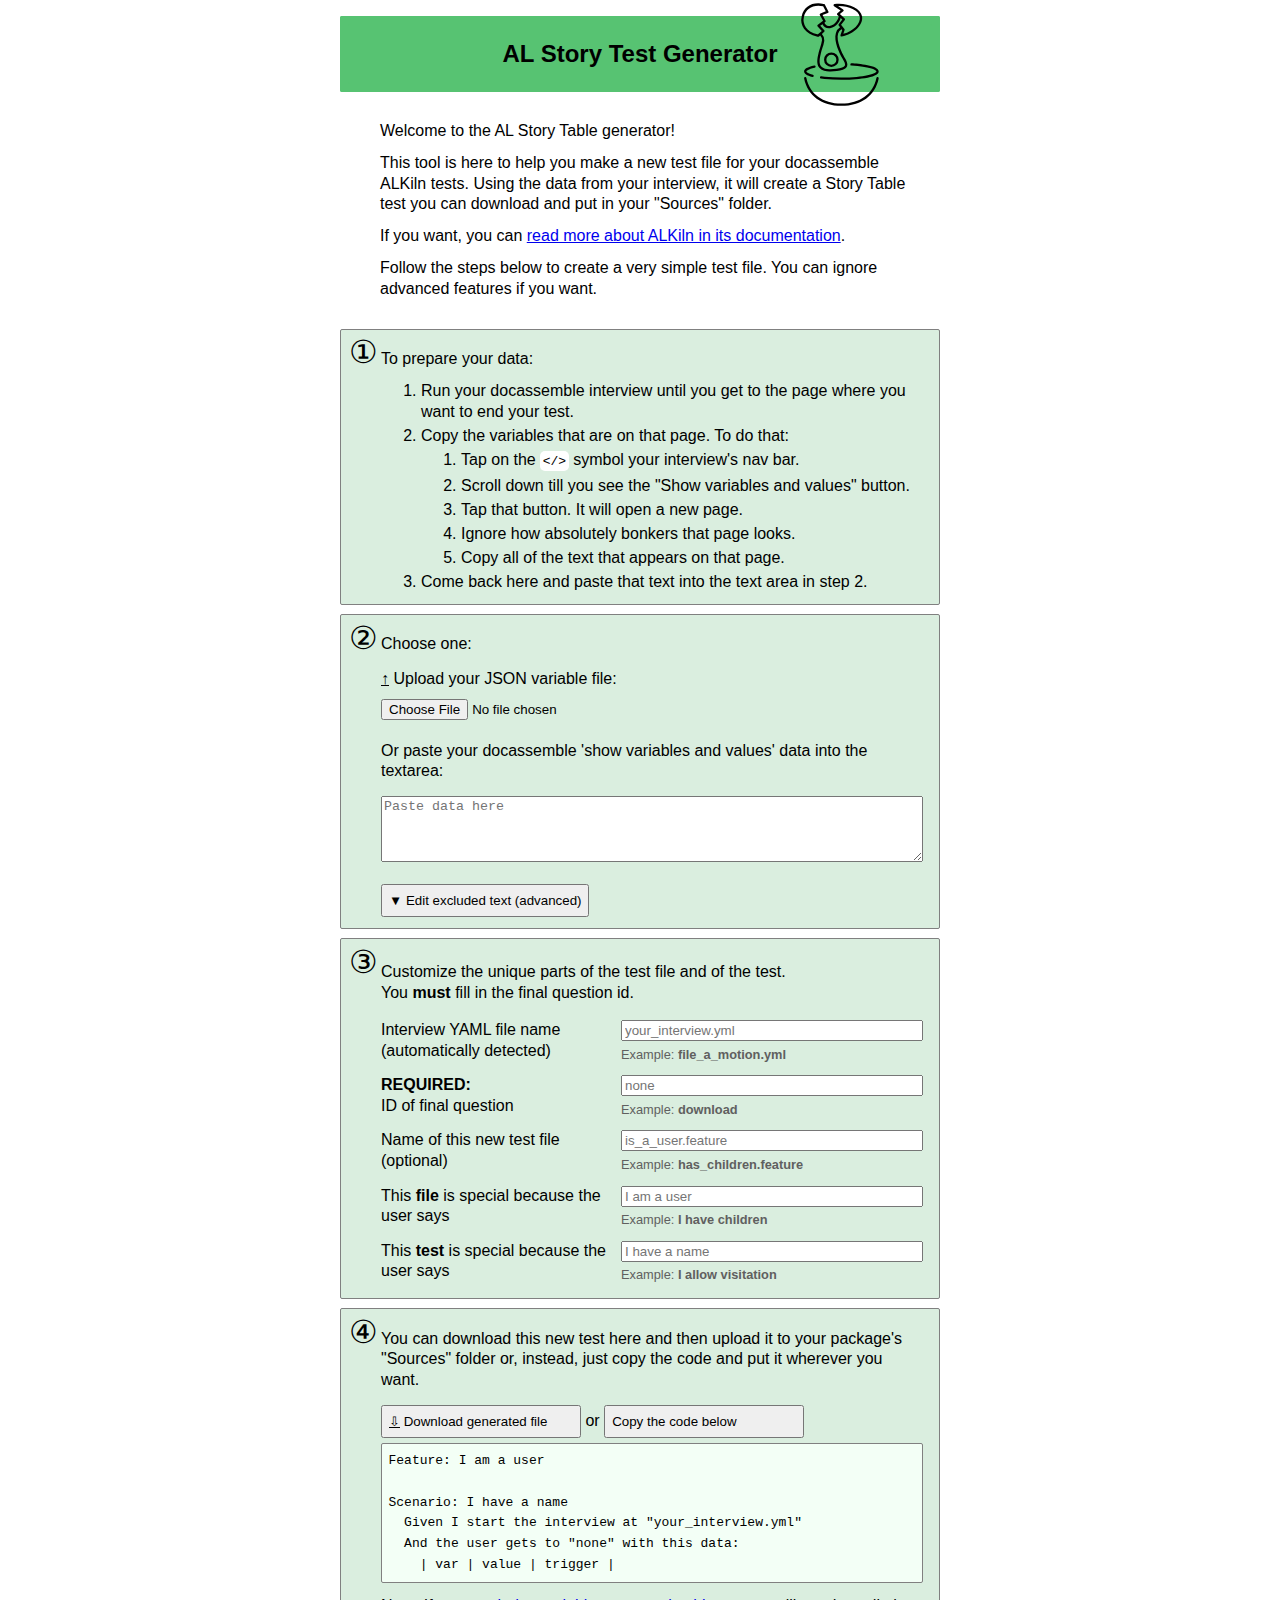
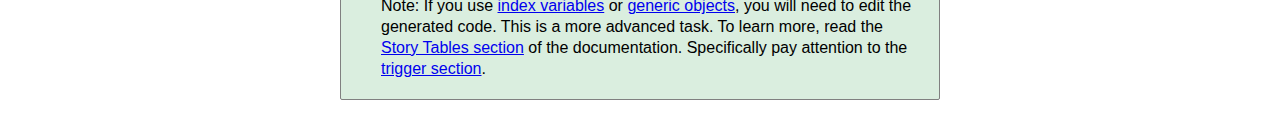
==== index.html @ b329d1fe "Improve error appearance, instructions, tweak styles" ====
<!DOCTYPE html>
<html>
<head>
  <title>AL Story Test Generator</title>
  <link rel="stylesheet" type="text/css" href="styles.css" media="screen" />
</head>
<body>
  <header>
    <h2><span>AL Story Test Generator<img class="icon" src="noun_dough_3639378.svg"></span></h2>
  </header>

  <div class="main">
    <section id="intro">
      <p>
        Welcome to the AL Story Table generator!
      </p>
      <p>
        This tool is here to help you make a new test file for your docassemble ALKiln tests. Using the data from your interview, it will create a Story Table test you can download and put in your "Sources" folder.
      </p>
      <p>
        If you want, you can <a href="https://suffolklitlab.org/docassemble-AssemblyLine-documentation/docs/alkiln">read more about ALKiln in its documentation</a>.
      </p>

      <p>
        Follow the steps below to create a very simple test file. You can ignore advanced features if you want.
      </p>
    </section>

    <!--
      https://altcodeunicode.com/alt-codes-circled-number-letter-symbols-enclosed-alphanumerics/
      ①
      ②
      ③
      ④
      ⑤
      ⑥
      ⑦
      ⑧
      ⑨
     -->

    <section id="prep">
      <span class="step_number" alt="Step 1">①</span>

      <p>To prepare your data:</p>
      <ol>
        <li>Run your docassemble interview until you get to the page where you want to end your test.</li>
        <li>Copy the variables that are on that page. To do that:
          <ol>
            <li>Tap on the <code>&lt;/></code> symbol your interview's nav bar.</li>
            <li>Scroll down till you see the "Show variables and values" button.</li>
            <li>Tap that button. It will open a new page.</li>
            <li>Ignore how absolutely bonkers that page looks.</li>
            <li>Copy all of the text that appears on that page.</li>
          </ol>
        </li>
        <li>Come back here and paste that text into the text area in step 2.</li>
      </ol>
    </section>

    <section id="data_container">
      <span class="step_number" alt="Step 1">②</span>

      <p>Choose one:</p>
      <p>
        <label for="var_data_upload"><span class="upload_icon">&#8593;</span> Upload your JSON variable file:</label>
        <p id="upload_input">
          <input id="var_data_upload" name="var_data_upload" type="file"/>
        </p>
      </p>
      <p>
        Or paste your docassemble 'show variables and values' data into the textarea:
      </p>
      <div id="data_error_container" class="hidden">
        <p>
          <img src="noun_Error_3671601.svg" class="icon small error">
          <span>There was an error in your interview data:</span>
          <span id="data_error_output" class="error_output"></span>
        </p>
        <p>
          <span>Try using a </span><a href="https://jsonlint.com/?code=">JSON validator</a><span> on your JSON code.</span>
        </p>
      </div>

      <textarea id="da_data" placeholder="Paste data here" rows="4"></textarea>

      <!-- <button class="toggler" for="options_container">▼ Edit test options</button> -->

      <button id="toggle_exclude" class="toggler" for="ignore_container">▼ Edit excluded text (advanced)</button>
      <div id="ignore_container" class="togglee collapsed">

        <!-- If we find users want it, offer them this fine-grained detail -->
        <!-- <div id="ignore_keys"></div> -->

        <div id="ignore_anywhere_container" display="none">
          <p>Customize the list of text that will cause a row in the table to be excluded. The text might be anywhere in the variable name or in the value.</p>
          <p><label for="exclude_upload"><span class="upload_icon">&#8593;</span> Upload a custom JSON list:</label> <input id="exclude_upload" name="exclude_upload" type="file"/></p>
          <p>Or edit the textarea below</p>
          <button id="reset_ignore">
            <!-- <span class="close_icon">ⓧ</span> -->
            <span>Reset excluded text</span>
          </button>
          <div id="ignored_error_output" class="error_output"></div>
          <textarea id="ignore_anywhere_in_var_name" name="" cols="" rows=""></textarea>
        </div>

        <br/>
        <div>Automatically excluded keys:</div>
        <pre id="auto_excluded_keys_only"></pre>

      </div>
    </section>

    <section id="custom_values_container">

      <span class="step_number" alt="Step 2">③</span>

      <div>
        <p>
          Customize the unique parts of the test file and of the test.<br/>
          You <strong>must</strong> fill in the final question id.
        </p>

        <div class="one_line_field_container">
          <label for="yaml_file_name">Interview YAML file name</br>(automatically detected)</label>
          <div>
            <input id="yaml_file_name" type="text" name="yaml_file_name" placeholder="your_interview.yml">
            <div class="example">Example: <strong>file_a_motion.yml</strong></div>
          </div>
        </div>

        <div class="one_line_field_container">
          <label for="question_id"><strong>REQUIRED:</strong></br>ID of final question</label>
          <div>
            <input id="question_id" type="text" name="question_id" placeholder="none">
            <div class="example">Example: <strong>download</strong></div>
          </div>
        </div>

        <div class="one_line_field_container">
          <label for="new_file_name">Name of this new test file<br/>(optional)</label>
          <div>
            <input id="new_file_name" type="text" name="new_file_name" placeholder="is_a_user.feature">
            <div class="example">Example: <strong>has_children.feature</strong></div>
          </div>
        </div>

        <div class="one_line_field_container">
          <label for="feature_description">This <strong>file</strong> is special because the user says</label>
          <div>
            <input id="feature_description" type="text" name="feature_description" placeholder="I am a user">
            <div class="example">Example: <strong>I have children</strong></div>
          </div>
        </div>

        <div class="one_line_field_container">
          <label for="scenario_description">This <strong>test</strong> is special because the user says</label>
          <div>
            <input id="scenario_description" type="text" name="scenario_description" placeholder="I have a name">
            <div class="example">Example: <strong>I allow visitation</strong></div>
          </div>
        </div>

      </div>

    </section>

    <section id="output_container">

      <span class="step_number" alt="Step 3">④</span>

      <p>
        You can download this new test here and then upload it to your package's "Sources" folder or, instead, just copy the code and put it wherever you want.
      </p>

      <button><a id="download_test_file" download="tests.feature"><span class="download_icon">&#8681;</span> Download generated file</a></button>
      <span>or</span>
      <button id="copy_scenario">Copy the code below</button>
      <pre id="scenario"></pre>

      <p>
        Note: If you use <a href="https://docassemble.org/docs/fields.html#index%20variables">index variables</a> or <a href="https://docassemble.org/docs/fields.html#generic">generic objects</a>, you will need to edit the generated code. This is a more advanced task. To learn more, read the <a href="https://suffolklitlab.org/docassemble-AssemblyLine-documentation/docs/alkiln/#story-tables">Story Tables section</a> of the documentation. Specifically pay attention to the <a href="https://suffolklitlab.org/docassemble-AssemblyLine-documentation/docs/alkiln/#trigger">trigger section</a>.
      </p>
    </section>
  </div>

  <script type="text/javascript" src="exclude.js"></script>
  <script type="text/javascript" src="generate.js"></script>
</body>
</html>
---- styles.css ----
* {
  width: 100%;
  box-sizing: border-box;
  margin: .2em 0;
}

body {
  padding: .3em 1em;
  font-family: Helvetica;
  font-weight: lighter;
  text-align: center;
}

p {
  margin: 0 0 0.7em;
}

button {
  width: 15em;
  height: 2.5em;
}

header {
  background-color: #57c372;
  max-width: 600px;
  margin: 0 auto;
  border-radius: 2px;
  position: relative;
  z-index: 1;
}

/* Border outlines interfere with icon */
header:before {
  background-color: #57c372;
  content: "";
  position: absolute;
  z-index: -1;
  top: 0;
  left: 0;
  right: 0;
  bottom: 0;
  /* border: 2px solid #000000; */
  border-radius: 2px;
}

header:after {
  background-color: #57c372;
  content: "";
  position: absolute;
  z-index: -1;
  top: .5em;
  left: .5em;
  right: .5em;
  bottom: .5em;
  /* border: 2px solid #000000; */
  border-radius: 2px;
}


header, header * {
  width: unset;
  position: relative;
}

header h2 {
  padding: 1em;
}

header .icon {
  height: 6em;
  position: absolute;
  top: -2em;
  right: -5em;
}

section {
  position: relative;
  background-color: #daeedf;
  border: 1px solid gray;
  border-radius: 2px;
  margin: 0 auto;
  margin-bottom: .6em;
  padding: 1.2em 1em .5em 2.5em;
  max-width: 600px;
  text-align: left;
}

section:first-child {
  margin-top: .6em;
}

/* Helvetica doesn't have great line-height spacing */
p, div {
  line-height: 1.3em;
}

strong {
  font-weight: bold;
}

code {
  background: white;
  padding: .2em;
  border-radius: 5px;
}

#intro {
  background: transparent;
  border-style: none;
}

.step_number {
  font-size: 2rem;
  line-height: 2rem;
  position: absolute;
  top: 0;
  left: .5rem;
}

.icon.small {
  width: 1.2em;
  display: inline;
  position: relative;
  top: .5em;
  margin: 0;
}

#resources {
  background-color: unset;
  border: unset;
  padding: 0;
}

#resources p {
  margin: 0 0 0.3em;
}

#upload_input {
  margin-top: -.5em;
  margin-bottom: 1.1em;
}

#feature, #scenario {
  background-color: #f3fff6;
  font-family: monospace;
  border: 1px solid gray;
  border-radius: 2px;
  padding: 0.5em;
  margin-bottom: 1em;
}

#toggle_exclude {
  margin-top: 1em;
  width: fit-content;
}

#auto_excluded_keys_only {
  font-family: monospace;
}

.togglee {
  overflow: hidden;
  height: 0;
  margin: 0;
}

.expanded {
  height: fit-content;
  transition: height 70ms ease-out;
  margin: initial;
}

.message {
  position: absolute;
  top: -1em;
  left: 0;
}

#data_error_container {
  border: 1px solid red;
  padding: 0 .2em;
  border-radius: 2px;
}

.error_output {
  color: red;
}

.icon.error {
  filter: brightness(0) saturate(100%) invert(29%) sepia(86%) saturate(5309%) hue-rotate(0deg) brightness(99%) contrast(109%);
}

.ok, .hidden {
  display: none;
}

label, input {
  display: inline-block;
  width: fit-content;
}

.one_line_field_container {
  width: 100%;
  display: table;
}

#custom_values_container input {
  width: 100%;
  display: table-cell;
}

#custom_values_container label {
  width: 15em;
  display: table-cell;
}

.example {
  font-size: 0.8em;
  color: #606060;
}

#ignore_anywhere_container { position: relative; }

button {
  color: black;
  text-align: left;
}
button a {
  text-decoration: none;
  color: inherit;
}
button[disabled] {
  pointer-events: none;
  color: gray;
}

.download_icon, .upload_icon { text-decoration: underline;  }

/*#reset_ignore {
  display: flex;
  align-items: center;
}

#reset_ignore span {
  flex-grow: 0;
}

.close_icon {
  fon*/t-size: 1.5em;
}
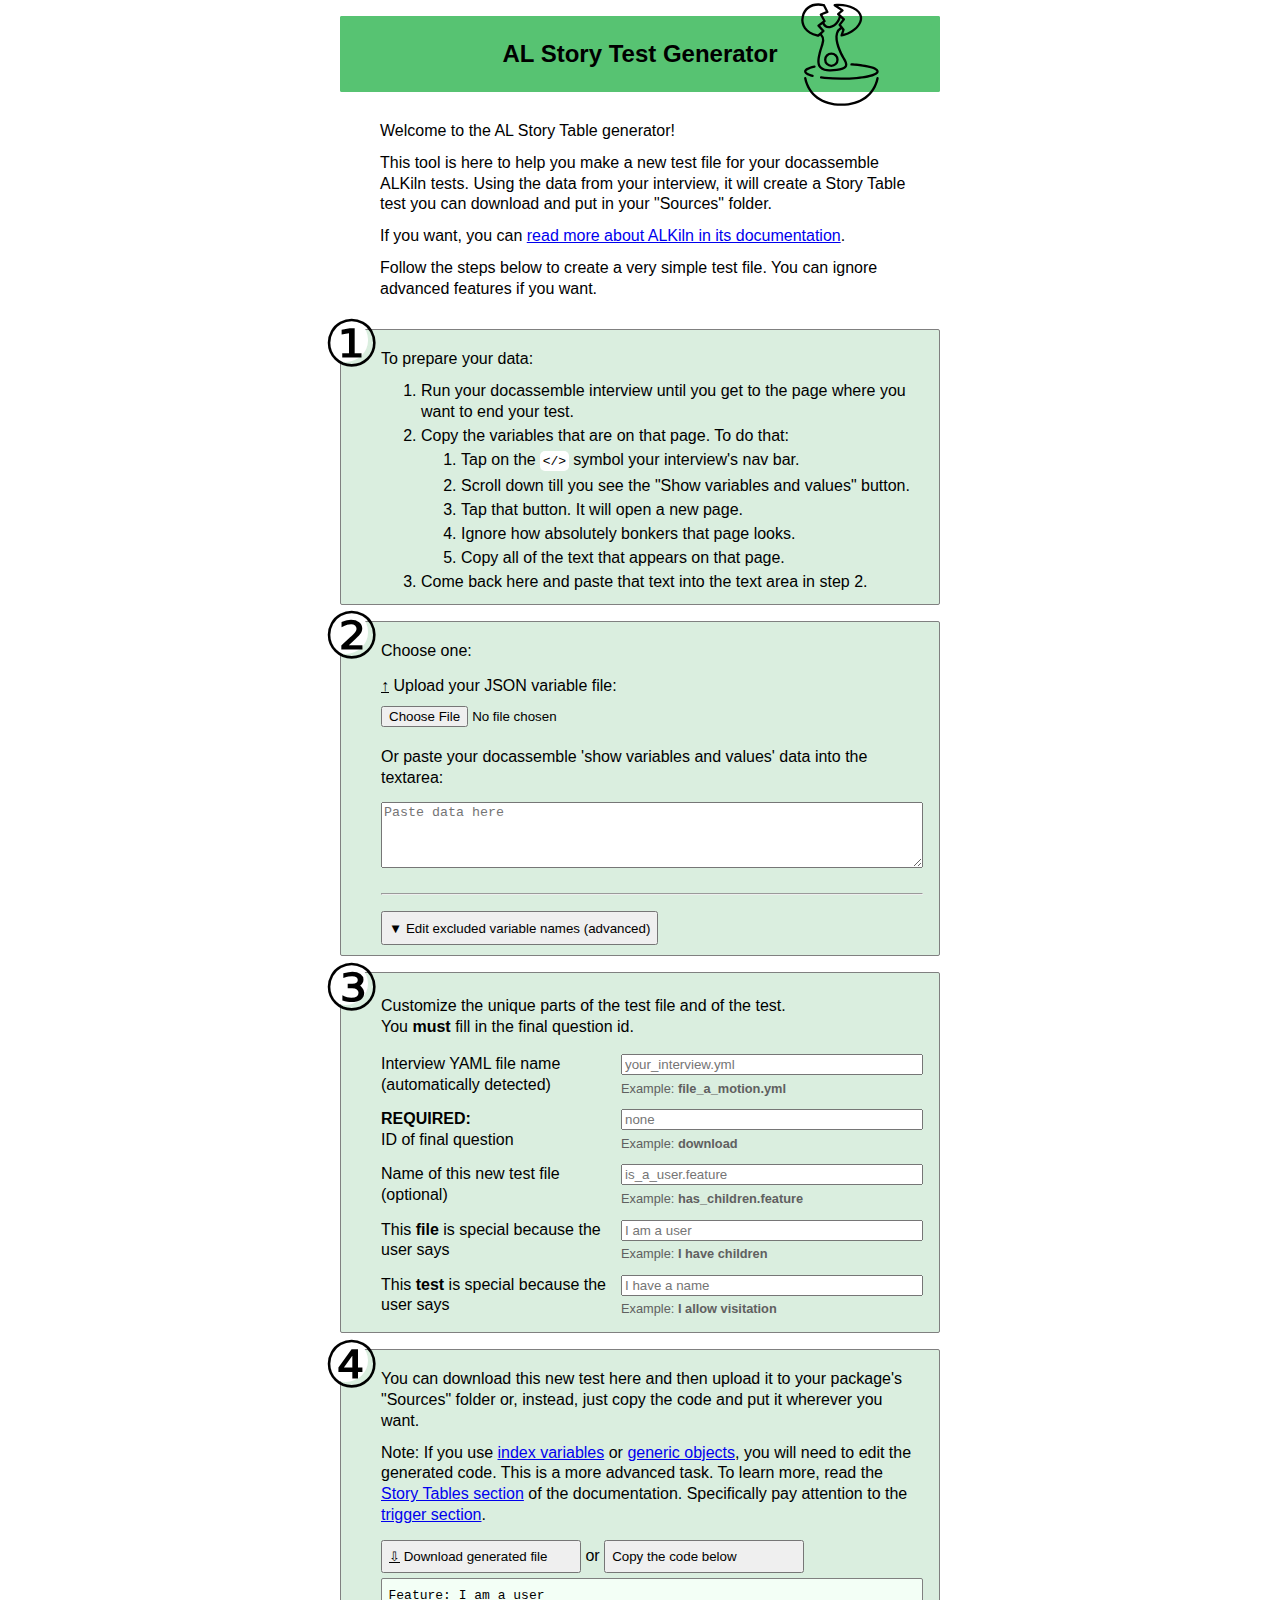
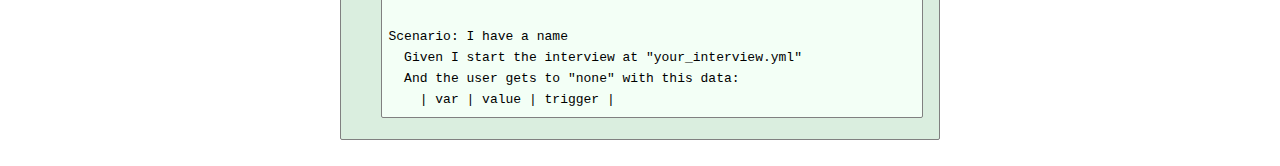
==== commit f99439b0: "Style step #s, make excluded keys look more natural" ====
--- a/index.html
+++ b/index.html
@@ -59,7 +59,7 @@
     </section>
 
     <section id="data_container">
-      <span class="step_number" alt="Step 1">②</span>
+      <span class="step_number" alt="Step 2">②</span>
 
       <p>Choose one:</p>
       <p>
@@ -86,7 +86,9 @@
 
       <!-- <button class="toggler" for="options_container">▼ Edit test options</button> -->
 
-      <button id="toggle_exclude" class="toggler" for="ignore_container">▼ Edit excluded text (advanced)</button>
+      <hr/>
+
+      <button id="toggle_exclude" class="toggler" for="ignore_container">▼ Edit excluded variable names (advanced)</button>
       <div id="ignore_container" class="togglee collapsed">
 
         <!-- If we find users want it, offer them this fine-grained detail -->
@@ -103,17 +105,16 @@
           <div id="ignored_error_output" class="error_output"></div>
           <textarea id="ignore_anywhere_in_var_name" name="" cols="" rows=""></textarea>
         </div>
-
-        <br/>
+        
         <div>Automatically excluded keys:</div>
-        <pre id="auto_excluded_keys_only"></pre>
+        <pre id="auto_excluded_keys_only" class="uneditable_code"></pre>
 
       </div>
     </section>
 
     <section id="custom_values_container">
 
-      <span class="step_number" alt="Step 2">③</span>
+      <span class="step_number" alt="Step 3">③</span>
 
       <div>
         <p>
@@ -167,20 +168,20 @@
 
     <section id="output_container">
 
-      <span class="step_number" alt="Step 3">④</span>
+      <span class="step_number" alt="Step 4">④</span>
 
       <p>
         You can download this new test here and then upload it to your package's "Sources" folder or, instead, just copy the code and put it wherever you want.
       </p>
 
+      <p>
+        Note: If you use <a href="https://docassemble.org/docs/fields.html#index%20variables">index variables</a> or <a href="https://docassemble.org/docs/fields.html#generic">generic objects</a>, you will need to edit the generated code. This is a more advanced task. To learn more, read the <a href="https://suffolklitlab.org/docassemble-AssemblyLine-documentation/docs/alkiln/#story-tables">Story Tables section</a> of the documentation. Specifically pay attention to the <a href="https://suffolklitlab.org/docassemble-AssemblyLine-documentation/docs/alkiln/#trigger">trigger section</a>.
+      </p>
+
       <button><a id="download_test_file" download="tests.feature"><span class="download_icon">&#8681;</span> Download generated file</a></button>
       <span>or</span>
       <button id="copy_scenario">Copy the code below</button>
-      <pre id="scenario"></pre>
-
-      <p>
-        Note: If you use <a href="https://docassemble.org/docs/fields.html#index%20variables">index variables</a> or <a href="https://docassemble.org/docs/fields.html#generic">generic objects</a>, you will need to edit the generated code. This is a more advanced task. To learn more, read the <a href="https://suffolklitlab.org/docassemble-AssemblyLine-documentation/docs/alkiln/#story-tables">Story Tables section</a> of the documentation. Specifically pay attention to the <a href="https://suffolklitlab.org/docassemble-AssemblyLine-documentation/docs/alkiln/#trigger">trigger section</a>.
-      </p>
+      <pre id="scenario" class="uneditable_code"></pre>
     </section>
   </div>
 
--- a/styles.css
+++ b/styles.css
@@ -80,7 +80,7 @@
   border: 1px solid gray;
   border-radius: 2px;
   margin: 0 auto;
-  margin-bottom: .6em;
+  margin-bottom: 1em;
   padding: 1.2em 1em .5em 2.5em;
   max-width: 600px;
   text-align: left;
@@ -88,6 +88,7 @@
 
 section:first-child {
   margin-top: .6em;
+  margin-bottom: .6em;
 }
 
 /* Helvetica doesn't have great line-height spacing */
@@ -105,17 +106,26 @@
   border-radius: 5px;
 }
 
+hr {
+  margin-top: 1rem;
+}
+
 #intro {
   background: transparent;
   border-style: none;
 }
 
 .step_number {
-  font-size: 2rem;
-  line-height: 2rem;
-  position: absolute;
-  top: 0;
-  left: .5rem;
+  font-size: 4rem;
+  line-height: 3.3rem;
+  position: absolute;
+  top: -1.5rem;
+  left: -1.1rem;
+  background: white;
+  width: 2.8rem;
+  height: 2.7rem;
+  text-align: center;
+  border-radius: 50%;
 }
 
 .icon.small {
@@ -141,7 +151,7 @@
   margin-bottom: 1.1em;
 }
 
-#feature, #scenario {
+.uneditable_code {
   background-color: #f3fff6;
   font-family: monospace;
   border: 1px solid gray;
@@ -157,6 +167,10 @@
 
 #auto_excluded_keys_only {
   font-family: monospace;
+}
+
+#auto_excluded_keys_only br {
+  line-height: 0rem;
 }
 
 .togglee {
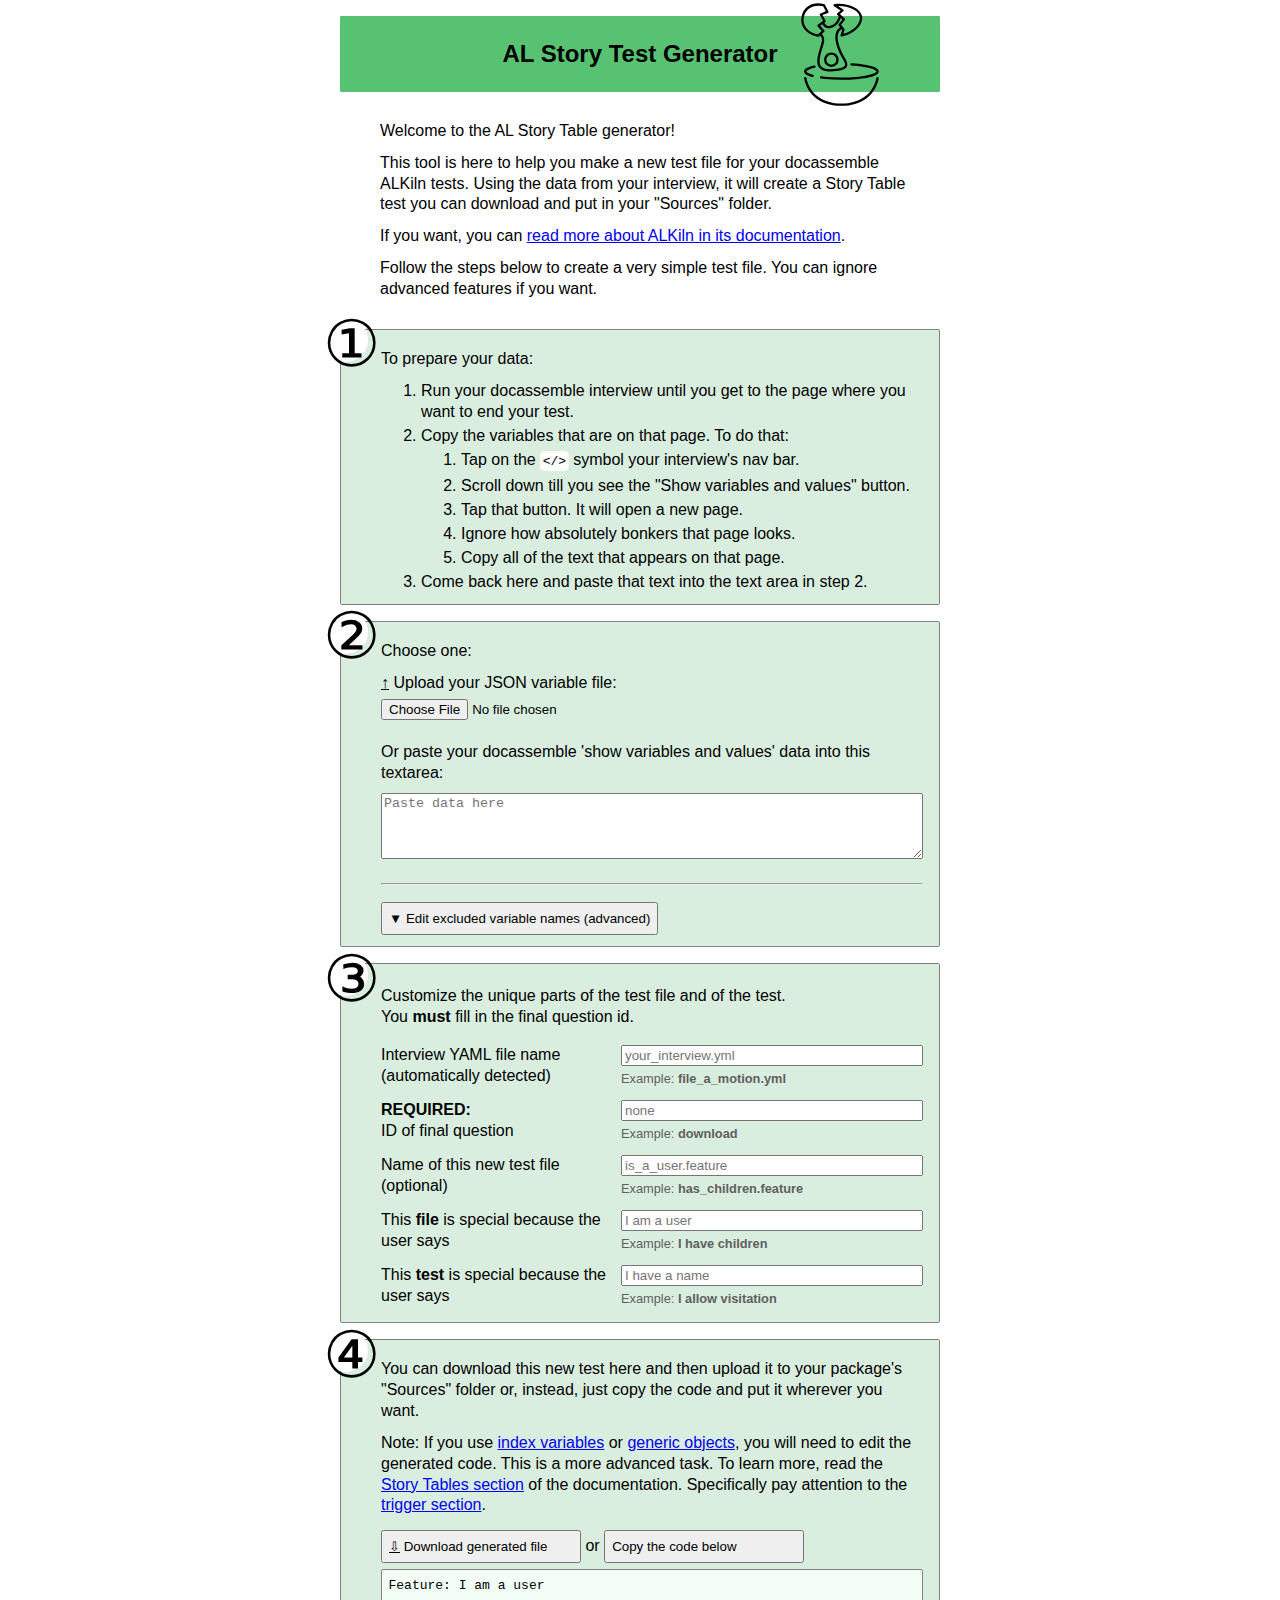
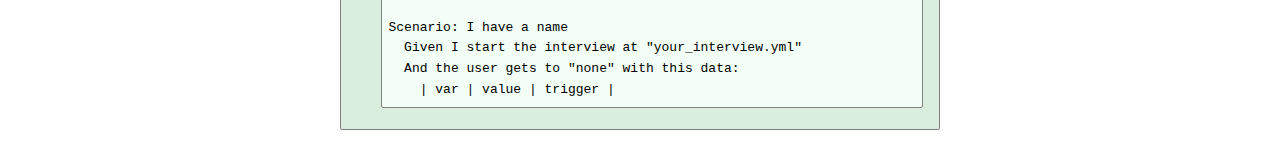
==== commit 129416f6: "Improve accessibility" ====
--- a/index.html
+++ b/index.html
@@ -20,7 +20,6 @@
       <p>
         If you want, you can <a href="https://suffolklitlab.org/docassemble-AssemblyLine-documentation/docs/alkiln">read more about ALKiln in its documentation</a>.
       </p>
-
       <p>
         Follow the steps below to create a very simple test file. You can ignore advanced features if you want.
       </p>
@@ -62,32 +61,39 @@
       <span class="step_number" alt="Step 2">②</span>
 
       <p>Choose one:</p>
-      <p>
-        <label for="var_data_upload"><span class="upload_icon">&#8593;</span> Upload your JSON variable file:</label>
-        <p id="upload_input">
-          <input id="var_data_upload" name="var_data_upload" type="file"/>
-        </p>
-      </p>
-      <p>
-        Or paste your docassemble 'show variables and values' data into the textarea:
-      </p>
+      <div class="field_pair both">
+        <label for="var_data_upload" class="floating_label"><span class="upload_icon" alt="Upload icon">&#8593;</span> <span>Upload your JSON variable file:</span></label>
+        <input id="var_data_upload" name="var_data_upload" type="file"/>
+      </div>
+
+      <div class="field_pair label">
+        <label class="floating_label" for="da_data">
+          Or paste your docassemble 'show variables and values' data into this textarea:
+        </label>
+      </div>
+
       <div id="data_error_container" class="hidden">
         <p>
-          <img src="noun_Error_3671601.svg" class="icon small error">
+          <img src="noun_Error_3671601.svg" class="icon small error" alt="Error icon">
           <span>There was an error in your interview data:</span>
           <span id="data_error_output" class="error_output"></span>
         </p>
         <p>
+          <!-- TODO: See if we can paste the textarea contents after code= -->
           <span>Try using a </span><a href="https://jsonlint.com/?code=">JSON validator</a><span> on your JSON code.</span>
         </p>
       </div>
 
-      <textarea id="da_data" placeholder="Paste data here" rows="4"></textarea>
+      <div class="field_pair field">
+        <textarea id="da_data" placeholder="Paste data here" rows="4"></textarea>
+      </div>
+
 
       <!-- <button class="toggler" for="options_container">▼ Edit test options</button> -->
 
       <hr/>
 
+      <!-- Could wrap the below in a div and use top border instead of hr -->
       <button id="toggle_exclude" class="toggler" for="ignore_container">▼ Edit excluded variable names (advanced)</button>
       <div id="ignore_container" class="togglee collapsed">
 
@@ -95,17 +101,25 @@
         <!-- <div id="ignore_keys"></div> -->
 
         <div id="ignore_anywhere_container" display="none">
-          <p>Customize the list of text that will cause a row in the table to be excluded. The text might be anywhere in the variable name or in the value.</p>
-          <p><label for="exclude_upload"><span class="upload_icon">&#8593;</span> Upload a custom JSON list:</label> <input id="exclude_upload" name="exclude_upload" type="file"/></p>
-          <p>Or edit the textarea below</p>
+          <p>
+            Customize the list of words or characters that will cause a row in the table to be excluded. If the variable name has those words or characters anywhere in it, this generator will remove the variable.
+          </p>
+          <div class="field_pair both">
+            <label for="exclude_upload" class="floating_label"><span class="upload_icon" alt="Upload icon">&#8593;</span> Upload a custom JSON list of words or characters to exclude:</label>
+            <input id="exclude_upload" name="exclude_upload" type="file"/>
+          </div>
+          <div class="field_pair label">
+            <label for="ignore_anywhere_in_var_name" class="floating_label">Or edit this list of words or characters to exclude:</label>
+          </div>
           <button id="reset_ignore">
-            <!-- <span class="close_icon">ⓧ</span> -->
-            <span>Reset excluded text</span>
+            Reset excluded words
           </button>
           <div id="ignored_error_output" class="error_output"></div>
-          <textarea id="ignore_anywhere_in_var_name" name="" cols="" rows=""></textarea>
-        </div>
-        
+          <div class="field_pair field">
+            <textarea id="ignore_anywhere_in_var_name" name="ignore_anywhere_in_var_name" cols="" rows=""></textarea>
+          </div>
+        </div>
+
         <div>Automatically excluded keys:</div>
         <pre id="auto_excluded_keys_only" class="uneditable_code"></pre>
 
--- a/styles.css
+++ b/styles.css
@@ -146,11 +146,6 @@
   margin: 0 0 0.3em;
 }
 
-#upload_input {
-  margin-top: -.5em;
-  margin-bottom: 1.1em;
-}
-
 .uneditable_code {
   background-color: #f3fff6;
   font-family: monospace;
@@ -214,6 +209,20 @@
   width: fit-content;
 }
 
+.field_pair {
+  margin-bottom: 1em;
+}
+
+.field_pair.both .floating_label {
+  display: block;
+  margin-bottom: .2em;
+}
+
+.field_pair.label {
+  display: block;
+  margin: 0;
+}
+
 .one_line_field_container {
   width: 100%;
   display: table;
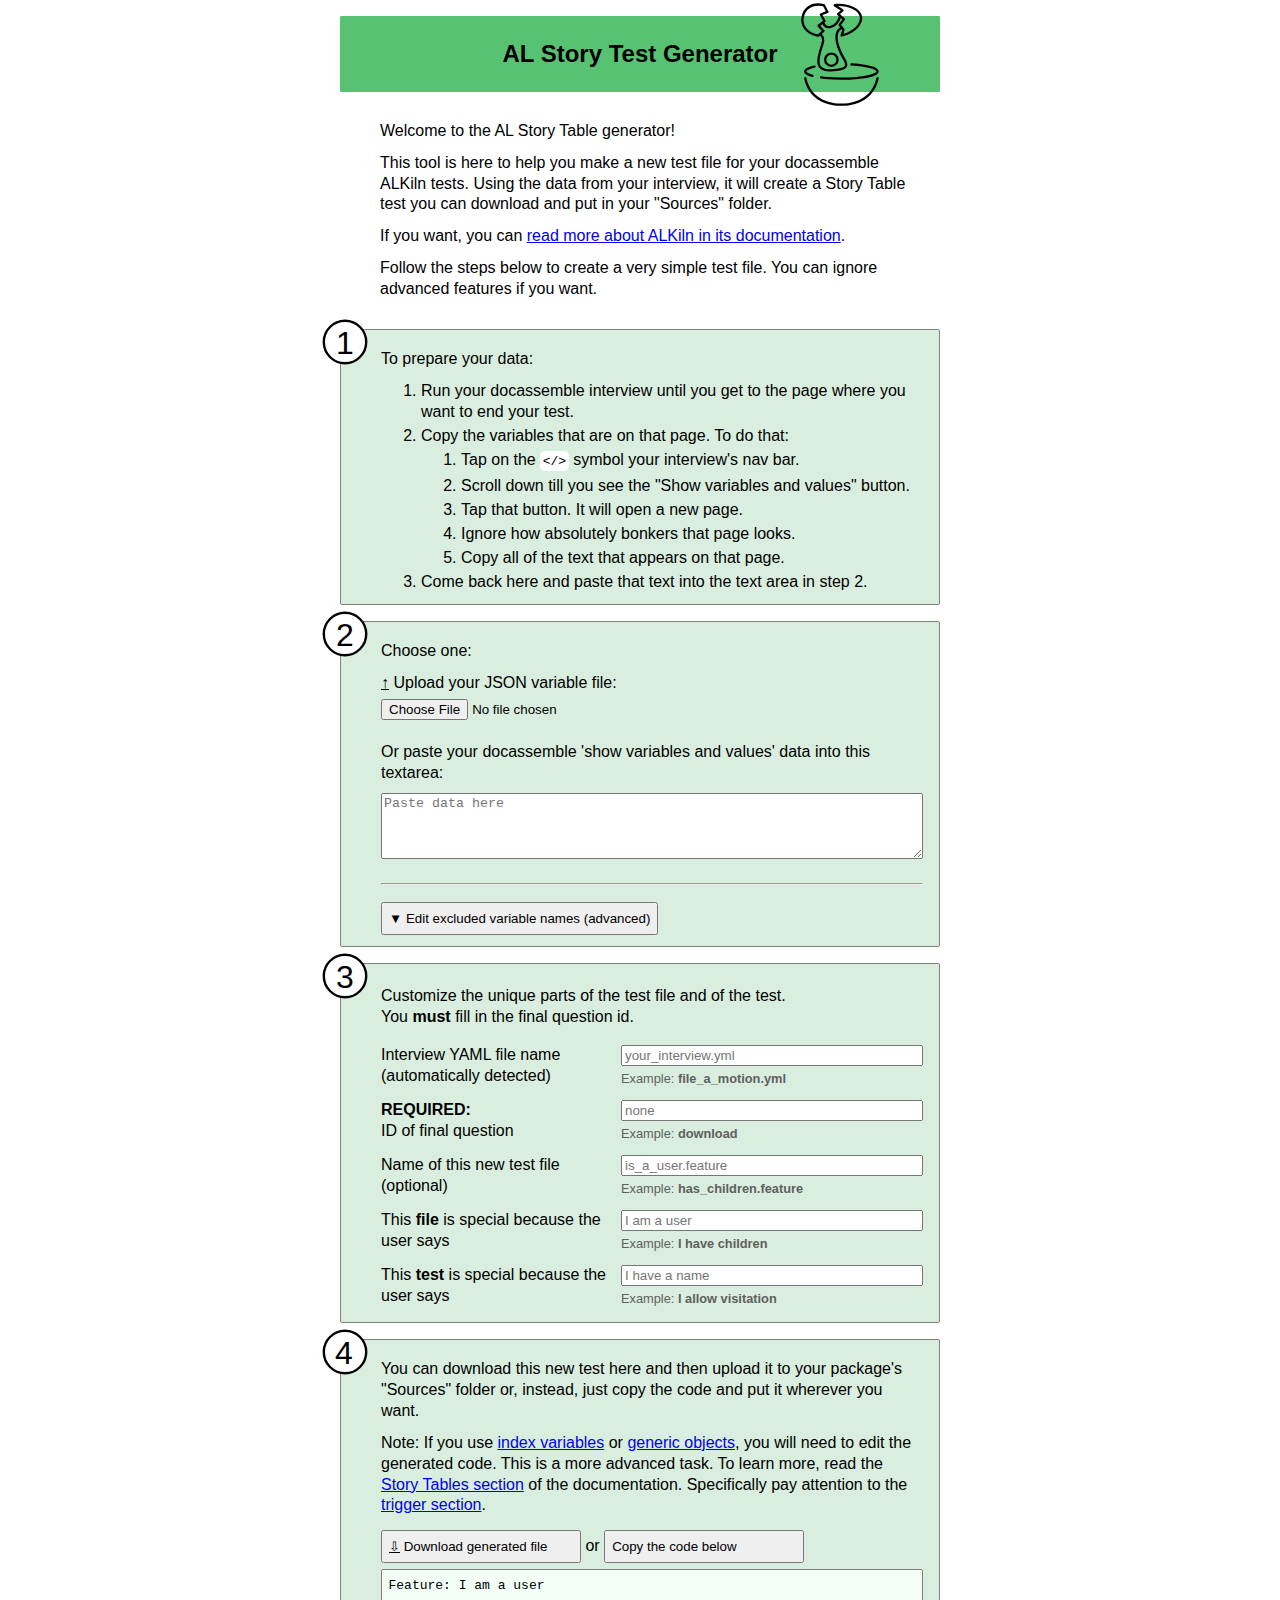
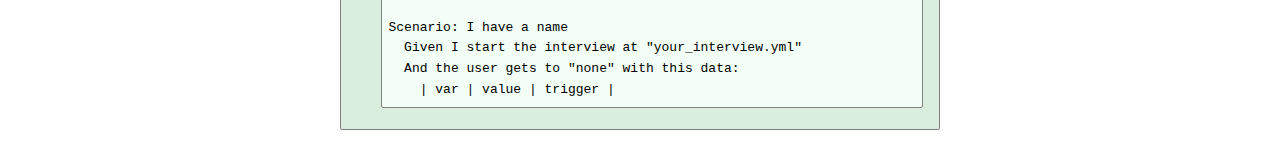
==== commit a36210bf: "Improve browser compatibility of step numbers. There's no perfect" ====
--- a/index.html
+++ b/index.html
@@ -25,21 +25,8 @@
       </p>
     </section>
 
-    <!--
-      https://altcodeunicode.com/alt-codes-circled-number-letter-symbols-enclosed-alphanumerics/
-      ①
-      ②
-      ③
-      ④
-      ⑤
-      ⑥
-      ⑦
-      ⑧
-      ⑨
-     -->
-
     <section id="prep">
-      <span class="step_number" alt="Step 1">①</span>
+      <span class="step_number step_1" alt="Step 1"><span class="number">1</span></span>
 
       <p>To prepare your data:</p>
       <ol>
@@ -58,7 +45,7 @@
     </section>
 
     <section id="data_container">
-      <span class="step_number" alt="Step 2">②</span>
+      <span class="step_number step_2" alt="Step 2"><span class="number">2</span></span>
 
       <p>Choose one:</p>
       <div class="field_pair both">
@@ -102,7 +89,7 @@
 
         <div id="ignore_anywhere_container" display="none">
           <p>
-            Customize the list of words or characters that will cause a row in the table to be excluded. If the variable name has those words or characters anywhere in it, this generator will remove the variable.
+            Customize the list of words or characters that will cause a row in the table to be excluded. If the variable name has those words or characters <strong>anywhere in it</strong>, this generator will remove the variable.
           </p>
           <div class="field_pair both">
             <label for="exclude_upload" class="floating_label"><span class="upload_icon" alt="Upload icon">&#8593;</span> Upload a custom JSON list of words or characters to exclude:</label>
@@ -128,7 +115,7 @@
 
     <section id="custom_values_container">
 
-      <span class="step_number" alt="Step 3">③</span>
+      <span class="step_number step_3" alt="Step 3"><span class="number">3</span></span>
 
       <div>
         <p>
@@ -182,7 +169,7 @@
 
     <section id="output_container">
 
-      <span class="step_number" alt="Step 4">④</span>
+      <span class="step_number step_4" alt="Step 4"><span class="number">4</span></span>
 
       <p>
         You can download this new test here and then upload it to your package's "Sources" folder or, instead, just copy the code and put it wherever you want.
--- a/styles.css
+++ b/styles.css
@@ -116,16 +116,33 @@
 }
 
 .step_number {
-  font-size: 4rem;
-  line-height: 3.3rem;
+  box-sizing: content-box;
   position: absolute;
   top: -1.5rem;
-  left: -1.1rem;
-  background: white;
-  width: 2.8rem;
-  height: 2.7rem;
+  left: -1.5rem;
+  scale: 80%;
+  font-weight: normal;
+
+  display: block;
+  width: 30px;
+  height: 30px;
+  line-height: 30px;
+  font-size: 40px;
+  padding: 10px;
   text-align: center;
   border-radius: 50%;
+  background: white;
+  border: 3px solid black;
+}
+
+.step_number span {
+  position: absolute;
+  top: 3px;
+  left: 0;
+}
+
+.step_number.step_4 span {
+  padding-right: 3px;
 }
 
 .icon.small {
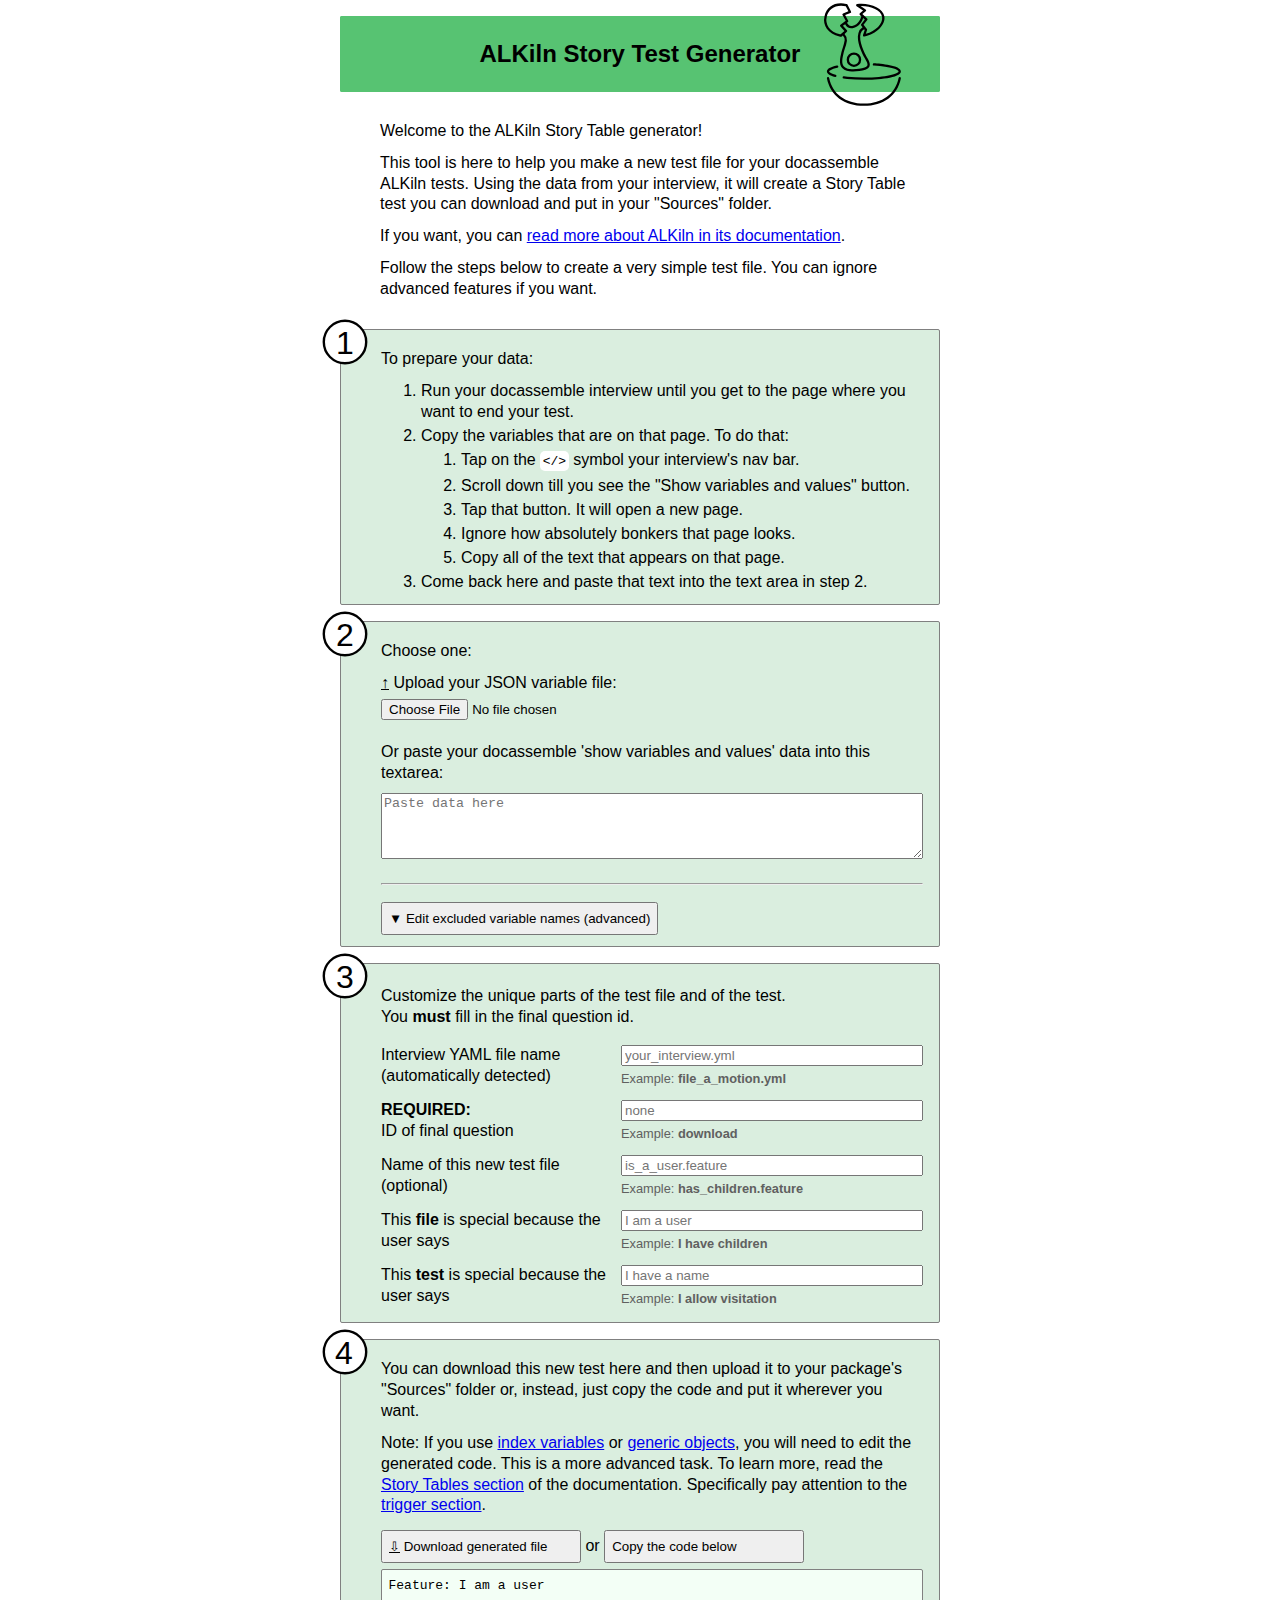
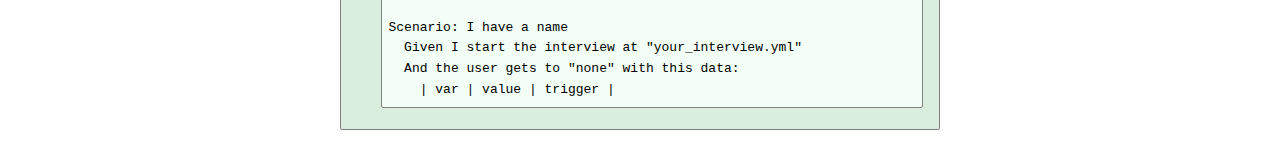
==== commit 6572c31d: "Make name more relevant" ====
--- a/index.html
+++ b/index.html
@@ -1,18 +1,18 @@
 <!DOCTYPE html>
 <html>
 <head>
-  <title>AL Story Test Generator</title>
+  <title>ALKiln Story Test Generator</title>
   <link rel="stylesheet" type="text/css" href="styles.css" media="screen" />
 </head>
 <body>
   <header>
-    <h2><span>AL Story Test Generator<img class="icon" src="noun_dough_3639378.svg"></span></h2>
+    <h2><span>ALKiln Story Test Generator<img class="icon" src="noun_dough_3639378.svg"></span></h2>
   </header>
 
   <div class="main">
     <section id="intro">
       <p>
-        Welcome to the AL Story Table generator!
+        Welcome to the ALKiln Story Table generator!
       </p>
       <p>
         This tool is here to help you make a new test file for your docassemble ALKiln tests. Using the data from your interview, it will create a Story Table test you can download and put in your "Sources" folder.
@@ -59,10 +59,10 @@
         </label>
       </div>
 
-      <div id="data_error_container" class="hidden">
+      <div id="data_error_container" class="hidden error_container">
         <p>
           <img src="noun_Error_3671601.svg" class="icon small error" alt="Error icon">
-          <span>There was an error in your interview data:</span>
+          <span>There is an error in your interview data:</span>
           <span id="data_error_output" class="error_output"></span>
         </p>
         <p>
@@ -101,7 +101,19 @@
           <button id="reset_ignore">
             Reset excluded words
           </button>
-          <div id="ignored_error_output" class="error_output"></div>
+
+          <div id="ignore_error_container" class="hidden error_container">
+            <p>
+              <img src="noun_Error_3671601.svg" class="icon small error" alt="Error icon">
+              <span>There is an error in this data:</span>
+              <span id="ignored_error_output" class="error_output"></span>
+            </p>
+            <p>
+              <!-- TODO: See if we can paste the textarea contents after code= -->
+              <span>Try using a </span><a href="https://jsonlint.com/?code=">JSON validator</a><span> on your JSON code.</span>
+            </p>
+          </div>
+          
           <div class="field_pair field">
             <textarea id="ignore_anywhere_in_var_name" name="ignore_anywhere_in_var_name" cols="" rows=""></textarea>
           </div>
--- a/styles.css
+++ b/styles.css
@@ -203,7 +203,7 @@
   left: 0;
 }
 
-#data_error_container {
+.error_container {
   border: 1px solid red;
   padding: 0 .2em;
   border-radius: 2px;
